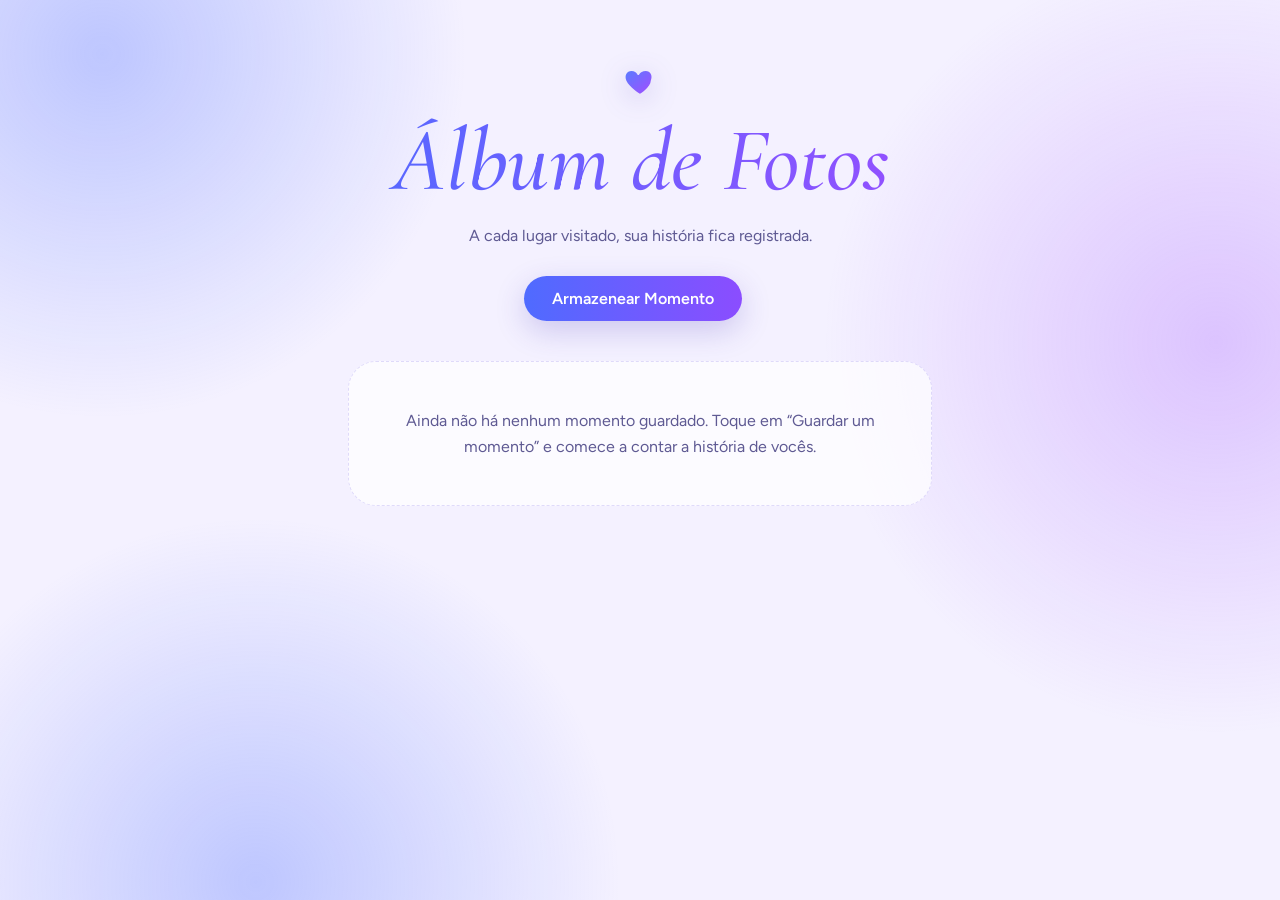
==== index.html @ 03a2c429 "html" ====
<!DOCTYPE html>
<html lang="pt-BR">

<head>
  <meta charset="utf-8">
  <meta name="viewport" content="width=device-width, initial-scale=1">
  <title>Álbum de Fotos</title>

  <!-- Fontes bonitas do Google Fonts (precisa de internet para carregar) -->
  <link rel="stylesheet"
    href="https://fonts.googleapis.com/css2?family=Cormorant+Garamond:ital,wght@0,500;0,600;1,400;1,500&family=Figtree:wght@400;500;600&display=swap">

  <!-- Aqui conectamos o arquivo de estilo (cores, fontes, tamanhos) -->
  <link rel="stylesheet" href="style.css">
</head>

<body>

  <!-- ============ TOPO DA PÁGINA ============ -->
  <header>
    <!-- Coração em degradê. O "gradiente-coracao" também é usado pelos corações entre as fotos -->
    <svg class="coracao" viewBox="0 0 24 24" aria-hidden="true">
      <defs>
        <linearGradient id="gradiente-coracao" x1="0" y1="0" x2="1" y2="1">
          <stop offset="0" stop-color="#5b7bff" /> <!-- azul -->
          <stop offset="1" stop-color="#a24dff" /> <!-- roxo -->
        </linearGradient>
      </defs>
      <path fill="url(#gradiente-coracao)"
        d="M12 21s-7.5-4.6-9.6-9.2C.9 8.4 2.6 5 6 5c2.1 0 3.4 1.1 4.2 2.4.3.5.9.5 1.2 0C12.2 6.1 13.9 5 16 5c3.4 0 5.1 3.4 3.6 6.8C19.5 16.4 12 21 12 21z" />
    </svg>

    <!-- contenteditable: dá para clicar e trocar o título direto na página -->
    <h1 id="titulo" contenteditable="true" spellcheck="false">Álbum de Fotos</h1>

    <p class="frase">A cada lugar visitado, sua história fica registrada.</p>

    <div class="barra">
      <button class="botao-principal" id="botao-adicionar">Armazenear Momento</button>
      <span class="contador" id="contador"></span>
    </div>
  </header>

  <!-- ============ LISTA DE LEMBRANÇAS ============ -->
  <!-- Esta área começa vazia. O arquivo script.js preenche com as fotos. -->
  <main id="lista"></main>

  <!-- ============ JANELA PARA ADICIONAR / EDITAR ============ -->
  <dialog id="janela">
    <form id="formulario" method="dialog">
      <h2 class="titulo-janela" id="titulo-janela">Fotos Armazenadas</h2>

      <div class="linha">
        <label>Data
          <input type="date" id="campo-data" required>
        </label>
        <label>Local
          <input id="campo-local" placeholder="Onde vocês estavam? Ex.: Gramado" required maxlength="80">
        </label>
      </div>

      <label>Mini local
        <input id="campo-mini" placeholder="O cantinho exato. Ex.: o mirante, o café da esquina…" maxlength="80">
      </label>

      <label>Foto
        <input type="file" id="campo-foto" accept="image/*">
      </label>
      <img id="previa" alt="Pré-visualização da foto">

      <label>Nossa história desse dia
        <textarea id="campo-texto"
          placeholder="O que vocês viveram, riram e sentiram? Escreva o que não querem esquecer…"></textarea>
      </label>

      <p class="erro" id="erro" role="alert"></p>

      <div class="botoes">
        <button type="button" class="botao-secundario" id="botao-cancelar">Cancelar</button>
        <button type="submit" class="botao-principal">Guardar</button>
      </div>
    </form>
  </dialog>

  <!-- Aqui conectamos o arquivo com a lógica (adicionar, editar, excluir) -->
  <script src="script.js"></script>
</body>

</html>
---- style.css ----
/* =====================================================
   ESTILO DO ÁLBUM
   Dica: para mudar as cores do site inteiro, mexa só
   na seção "1. CORES" logo abaixo.
   ===================================================== */


/* ---------- 1. CORES ---------- */
/* Variáveis: definimos a cor uma vez e usamos em vários lugares com var(--nome) */
:root {
  --fundo:        #f4f1ff;               /* cor de fundo da página */
  --texto:        #1d1850;               /* cor das letras */
  --texto-suave:  #5f5a93;               /* letras secundárias */
  --azul:         #4f6bff;
  --roxo:         #8b4dff;
  --vidro:        rgba(255,255,255,.72); /* fundo dos cartões (meio transparente) */
  --borda:        rgba(120,100,230,.22);
  --campo:        rgba(255,255,255,.9);  /* fundo dos campos de digitar */
  --sombra:       rgba(70,50,180,.22);
  --brilho-1:     rgba(90,120,255,.35);  /* "manchas" de luz azul no fundo */
  --brilho-2:     rgba(170,100,255,.32); /* "manchas" de luz roxa no fundo */
  --degrade-texto: linear-gradient(90deg, #4f6bff, #9a4dff);
  color-scheme: light;
}

/* Se o celular/computador estiver no modo escuro, trocamos as cores */
@media (prefers-color-scheme: dark) {
  :root {
    --fundo:        #0c0a24;
    --texto:        #f1eeff;
    --texto-suave:  #a9a3e0;
    --azul:         #7b93ff;
    --roxo:         #b58cff;
    --vidro:        rgba(34,28,86,.55);
    --borda:        rgba(160,140,255,.25);
    --campo:        rgba(12,10,40,.6);
    --sombra:       rgba(0,0,0,.5);
    --brilho-1:     rgba(70,100,255,.38);
    --brilho-2:     rgba(150,80,255,.36);
    --degrade-texto: linear-gradient(90deg, #9db0ff, #d2adff);
    color-scheme: dark;
  }
}


/* ---------- 2. BASE DA PÁGINA ---------- */
* {
  box-sizing: border-box; /* o tamanho inclui padding e borda (mais fácil de calcular) */
}

body {
  margin: 0;
  min-height: 100vh;
  font: 400 16px/1.6 Figtree, system-ui, sans-serif;
  color: var(--texto);
  background: var(--fundo);
  overflow-x: hidden;
}

/* Manchas de luz azul e roxa que ficam paradas atrás de tudo */
body::before {
  content: "";
  position: fixed;
  inset: 0;
  z-index: -1;
  pointer-events: none;
  background:
    radial-gradient(520px 520px at 8% 6%,   var(--brilho-1), transparent 70%),
    radial-gradient(560px 560px at 95% 38%, var(--brilho-2), transparent 70%),
    radial-gradient(520px 520px at 20% 98%, var(--brilho-1), transparent 70%);
}


/* ---------- 3. TOPO ---------- */
header {
  max-width: 720px;
  margin: 0 auto;
  padding: 64px 22px 34px;
  text-align: center;
}

.coracao {
  width: 34px;
  height: 34px;
  display: block;
  margin: 0 auto 14px;
  filter: drop-shadow(0 6px 14px var(--sombra));
}

/* Título grande com letras em degradê azul → roxo */
h1 {
  font: italic 500 clamp(3rem, 13vw, 5.6rem)/1 "Cormorant Garamond", Georgia, serif;
  margin: 0;
  padding: .05em .12em;
  background: var(--degrade-texto);
  -webkit-background-clip: text;
  background-clip: text;
  color: transparent;
  outline: none;
}
h1:focus {
  box-shadow: 0 2px 0 var(--roxo); /* sublinhado quando você clica para editar */
}

.frase {
  color: var(--texto-suave);
  margin: 12px 0 0;
}

.barra {
  margin-top: 28px;
  display: flex;
  gap: 14px;
  justify-content: center;
  align-items: center;
  flex-wrap: wrap;
}

.contador {
  color: var(--texto-suave);
  font-size: .95rem;
}


/* ---------- 4. BOTÕES ---------- */
button {
  font: 600 1rem Figtree, sans-serif;
  cursor: pointer;
  border: 0;
  border-radius: 999px; /* deixa o botão bem arredondado */
  padding: 13px 28px;
}

.botao-principal {
  color: #fff;
  background: linear-gradient(90deg, var(--azul), var(--roxo));
  box-shadow: 0 10px 30px var(--sombra);
}

.botao-secundario {
  background: var(--vidro);
  color: var(--texto);
  border: 1px solid var(--borda);
}

/* Contorno visível ao navegar com o teclado (acessibilidade) */
button:focus-visible,
input:focus-visible,
textarea:focus-visible {
  outline: 3px solid var(--roxo);
  outline-offset: 2px;
}


/* ---------- 5. CARTÃO DE CADA LEMBRANÇA ---------- */
main {
  max-width: 620px;
  margin: 0 auto;
  padding: 6px 18px 100px;
}

.cartao {
  border-radius: 30px;
  overflow: hidden; /* corta a foto nos cantos arredondados */
  background: var(--vidro);
  border: 1px solid var(--borda);
  backdrop-filter: blur(18px); /* efeito de vidro fosco */
  -webkit-backdrop-filter: blur(18px);
  box-shadow: 0 24px 60px var(--sombra);
}

/* Área da foto */
.foto {
  position: relative; /* para podermos colocar o texto "em cima" da foto */
  aspect-ratio: 4 / 5;
  max-height: 680px;
  width: 100%;
  background: #241d5c;
}
.foto img {
  width: 100%;
  height: 100%;
  object-fit: cover; /* a foto preenche o espaço sem esticar */
  display: block;
}
/* Sombra roxa escura na parte de baixo da foto, para a letra branca aparecer */
.foto::after {
  content: "";
  position: absolute;
  inset: 0;
  background: linear-gradient(to top, rgba(14,8,56,.9) 0%, rgba(40,20,110,.35) 38%, transparent 62%);
}

/* Data + local + mini local */
.info {
  position: absolute; /* fixa embaixo, em cima da foto */
  left: 0;
  right: 0;
  bottom: 0;
  z-index: 1;
  padding: 26px;
  color: #fff;
}

/* Quando a lembrança NÃO tem foto, as informações aparecem normalmente */
.sem-foto {
  padding: 30px 26px 6px;
}
.sem-foto .info {
  position: static;
  padding: 0;
  color: var(--texto);
}

.data {
  display: inline-block;
  font: 500 .85rem Figtree, sans-serif;
  padding: 5px 14px;
  border-radius: 999px;
  background: rgba(255,255,255,.18);
  border: 1px solid rgba(255,255,255,.3);
  margin: 0 0 10px;
}
.sem-foto .data {
  background: var(--campo);
  border-color: var(--borda);
  color: var(--roxo);
}

.local {
  font: italic 500 clamp(2rem, 8vw, 2.7rem)/1.05 "Cormorant Garamond", Georgia, serif;
  margin: 0;
}

.mini-local {
  margin: 6px 0 0;
  display: flex;
  align-items: center;
  gap: 6px;
  opacity: .9;
  font-size: .98rem;
}
.mini-local svg {
  width: 15px;
  height: 15px;
  flex: none;
}

/* Parte de baixo do cartão: o texto que vocês escreveram */
.conteudo {
  padding: 22px 26px 20px;
}
.texto {
  white-space: pre-wrap; /* respeita as quebras de linha que você digitou */
  margin: 0;
  font: italic 400 1.3rem/1.55 "Cormorant Garamond", Georgia, serif;
}

/* Botões pequenos "Editar" e "Excluir" */
.acoes {
  margin-top: 16px;
  display: flex;
  gap: 16px;
}
.acoes button {
  padding: 0;
  background: none;
  color: var(--texto-suave);
  font-size: .88rem;
  font-weight: 500;
  border-radius: 0;
  text-decoration: underline;
  text-underline-offset: 3px;
}

/* Coração que separa uma lembrança da outra */
.separador {
  display: flex;
  justify-content: center;
  padding: 26px 0;
}
.separador svg {
  width: 20px;
  height: 20px;
  opacity: .85;
}

/* Mensagem de "álbum vazio" */
.vazio {
  text-align: center;
  color: var(--texto-suave);
  padding: 46px 22px;
  border: 1.5px dashed var(--borda);
  border-radius: 28px;
  background: var(--vidro);
}


/* ---------- 6. JANELA DO FORMULÁRIO ---------- */
dialog {
  border: 1px solid var(--borda);
  border-radius: 26px;
  padding: 0;
  width: min(540px, 94vw);
  max-height: 92vh;
  background: var(--fundo);
  color: var(--texto);
  box-shadow: 0 40px 90px rgba(10,5,60,.55);
}
dialog::backdrop { /* o fundo escurecido atrás da janela */
  background: rgba(12,8,50,.62);
  backdrop-filter: blur(4px);
}

form {
  padding: 26px;
  display: grid;
  gap: 14px;
}

.titulo-janela {
  font: italic 500 2rem/1.1 "Cormorant Garamond", Georgia, serif;
  margin: 0;
  background: var(--degrade-texto);
  -webkit-background-clip: text;
  background-clip: text;
  color: transparent;
}

label {
  display: grid;
  gap: 5px;
  font-weight: 500;
  font-size: .9rem;
  color: var(--texto-suave);
}

input,
textarea {
  font: 400 1rem Figtree, sans-serif;
  color: var(--texto);
  background: var(--campo);
  border: 1px solid var(--borda);
  border-radius: 14px;
  padding: 11px 13px;
  width: 100%;
}
textarea {
  min-height: 110px;
  resize: vertical;
}

.linha { /* data e local lado a lado */
  display: grid;
  grid-template-columns: 1fr 1fr;
  gap: 12px;
}

#previa { /* miniatura da foto escolhida */
  display: none; /* o JavaScript mostra quando houver foto */
  max-height: 210px;
  width: 100%;
  object-fit: cover;
  border-radius: 14px;
}

.botoes {
  display: flex;
  gap: 10px;
  justify-content: flex-end;
}

.erro {
  color: #e0457f;
  font-size: .9rem;
  min-height: 1.2em;
  margin: 0;
}


/* ---------- 7. CELULAR ---------- */
/* Em telas pequenas, data e local ficam um embaixo do outro */
@media (max-width: 520px) {
  .linha {
    grid-template-columns: 1fr;
  }
}
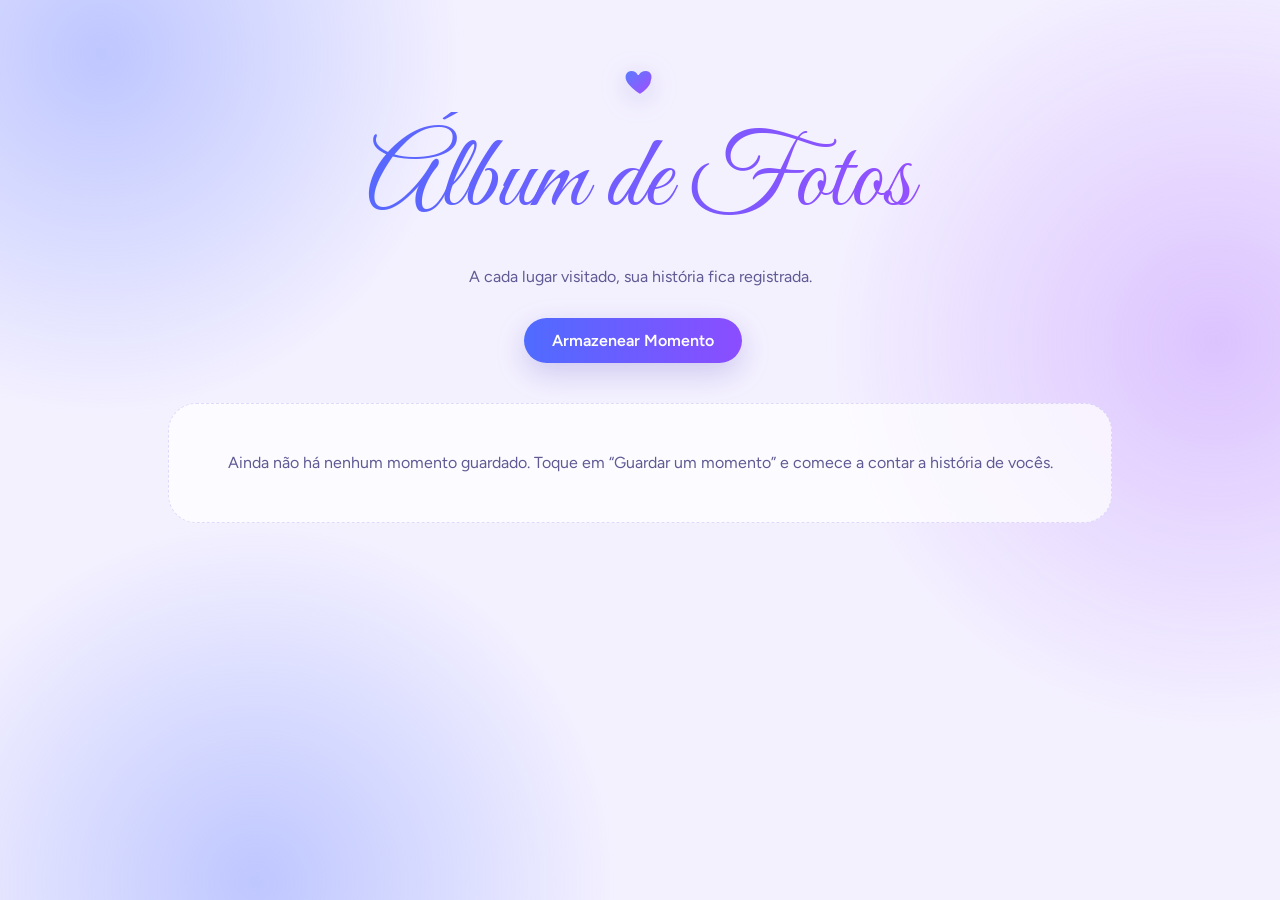
==== commit 09f46ed7: "ficou melhor" ====
--- a/index.html
+++ b/index.html
@@ -8,7 +8,7 @@
 
   <!-- Fontes bonitas do Google Fonts (precisa de internet para carregar) -->
   <link rel="stylesheet"
-    href="https://fonts.googleapis.com/css2?family=Cormorant+Garamond:ital,wght@0,500;0,600;1,400;1,500&family=Figtree:wght@400;500;600&display=swap">
+    href="https://fonts.googleapis.com/css2?family=Great+Vibes&family=Cormorant+Garamond:ital,wght@0,500;0,600;1,400;1,500&family=Figtree:wght@400;500;600&display=swap">
 
   <!-- Aqui conectamos o arquivo de estilo (cores, fontes, tamanhos) -->
   <link rel="stylesheet" href="style.css">
--- a/style.css
+++ b/style.css
@@ -8,17 +8,24 @@
 /* ---------- 1. CORES ---------- */
 /* Variáveis: definimos a cor uma vez e usamos em vários lugares com var(--nome) */
 :root {
-  --fundo:        #f4f1ff;               /* cor de fundo da página */
-  --texto:        #1d1850;               /* cor das letras */
-  --texto-suave:  #5f5a93;               /* letras secundárias */
-  --azul:         #4f6bff;
-  --roxo:         #8b4dff;
-  --vidro:        rgba(255,255,255,.72); /* fundo dos cartões (meio transparente) */
-  --borda:        rgba(120,100,230,.22);
-  --campo:        rgba(255,255,255,.9);  /* fundo dos campos de digitar */
-  --sombra:       rgba(70,50,180,.22);
-  --brilho-1:     rgba(90,120,255,.35);  /* "manchas" de luz azul no fundo */
-  --brilho-2:     rgba(170,100,255,.32); /* "manchas" de luz roxa no fundo */
+  --fundo: #f4f1ff;
+  /* cor de fundo da página */
+  --texto: #1d1850;
+  /* cor das letras */
+  --texto-suave: #5f5a93;
+  /* letras secundárias */
+  --azul: #4f6bff;
+  --roxo: #8b4dff;
+  --vidro: rgba(255, 255, 255, .72);
+  /* fundo dos cartões (meio transparente) */
+  --borda: rgba(120, 100, 230, .22);
+  --campo: rgba(255, 255, 255, .9);
+  /* fundo dos campos de digitar */
+  --sombra: rgba(70, 50, 180, .22);
+  --brilho-1: rgba(90, 120, 255, .35);
+  /* "manchas" de luz azul no fundo */
+  --brilho-2: rgba(170, 100, 255, .32);
+  /* "manchas" de luz roxa no fundo */
   --degrade-texto: linear-gradient(90deg, #4f6bff, #9a4dff);
   color-scheme: light;
 }
@@ -26,17 +33,17 @@
 /* Se o celular/computador estiver no modo escuro, trocamos as cores */
 @media (prefers-color-scheme: dark) {
   :root {
-    --fundo:        #0c0a24;
-    --texto:        #f1eeff;
-    --texto-suave:  #a9a3e0;
-    --azul:         #7b93ff;
-    --roxo:         #b58cff;
-    --vidro:        rgba(34,28,86,.55);
-    --borda:        rgba(160,140,255,.25);
-    --campo:        rgba(12,10,40,.6);
-    --sombra:       rgba(0,0,0,.5);
-    --brilho-1:     rgba(70,100,255,.38);
-    --brilho-2:     rgba(150,80,255,.36);
+    --fundo: #0c0a24;
+    --texto: #f1eeff;
+    --texto-suave: #a9a3e0;
+    --azul: #7b93ff;
+    --roxo: #b58cff;
+    --vidro: rgba(34, 28, 86, .55);
+    --borda: rgba(160, 140, 255, .25);
+    --campo: rgba(12, 10, 40, .6);
+    --sombra: rgba(0, 0, 0, .5);
+    --brilho-1: rgba(70, 100, 255, .38);
+    --brilho-2: rgba(150, 80, 255, .36);
     --degrade-texto: linear-gradient(90deg, #9db0ff, #d2adff);
     color-scheme: dark;
   }
@@ -45,7 +52,8 @@
 
 /* ---------- 2. BASE DA PÁGINA ---------- */
 * {
-  box-sizing: border-box; /* o tamanho inclui padding e borda (mais fácil de calcular) */
+  box-sizing: border-box;
+  /* o tamanho inclui padding e borda (mais fácil de calcular) */
 }
 
 body {
@@ -65,7 +73,7 @@
   z-index: -1;
   pointer-events: none;
   background:
-    radial-gradient(520px 520px at 8% 6%,   var(--brilho-1), transparent 70%),
+    radial-gradient(520px 520px at 8% 6%, var(--brilho-1), transparent 70%),
     radial-gradient(560px 560px at 95% 38%, var(--brilho-2), transparent 70%),
     radial-gradient(520px 520px at 20% 98%, var(--brilho-1), transparent 70%);
 }
@@ -89,17 +97,19 @@
 
 /* Título grande com letras em degradê azul → roxo */
 h1 {
-  font: italic 500 clamp(3rem, 13vw, 5.6rem)/1 "Cormorant Garamond", Georgia, serif;
+  font: 400 clamp(3.6rem, 16vw, 6.5rem)/1.15 "Great Vibes", cursive;
   margin: 0;
-  padding: .05em .12em;
+  padding: .1em .2em;
   background: var(--degrade-texto);
   -webkit-background-clip: text;
   background-clip: text;
   color: transparent;
   outline: none;
 }
+
 h1:focus {
-  box-shadow: 0 2px 0 var(--roxo); /* sublinhado quando você clica para editar */
+  box-shadow: 0 2px 0 var(--roxo);
+  /* sublinhado quando você clica para editar */
 }
 
 .frase {
@@ -127,7 +137,8 @@
   font: 600 1rem Figtree, sans-serif;
   cursor: pointer;
   border: 0;
-  border-radius: 999px; /* deixa o botão bem arredondado */
+  border-radius: 999px;
+  /* deixa o botão bem arredondado */
   padding: 13px 28px;
 }
 
@@ -161,39 +172,46 @@
 
 .cartao {
   border-radius: 30px;
-  overflow: hidden; /* corta a foto nos cantos arredondados */
+  overflow: hidden;
+  /* corta a foto nos cantos arredondados */
   background: var(--vidro);
   border: 1px solid var(--borda);
-  backdrop-filter: blur(18px); /* efeito de vidro fosco */
+  backdrop-filter: blur(18px);
+  /* efeito de vidro fosco */
   -webkit-backdrop-filter: blur(18px);
   box-shadow: 0 24px 60px var(--sombra);
 }
 
 /* Área da foto */
 .foto {
-  position: relative; /* para podermos colocar o texto "em cima" da foto */
+  position: relative;
+  /* para podermos colocar o texto "em cima" da foto */
   aspect-ratio: 4 / 5;
   max-height: 680px;
   width: 100%;
   background: #241d5c;
 }
+
 .foto img {
   width: 100%;
   height: 100%;
-  object-fit: cover; /* a foto preenche o espaço sem esticar */
+  object-fit: cover;
+  /* a foto preenche o espaço sem esticar */
   display: block;
 }
+
 /* Sombra roxa escura na parte de baixo da foto, para a letra branca aparecer */
 .foto::after {
   content: "";
   position: absolute;
   inset: 0;
-  background: linear-gradient(to top, rgba(14,8,56,.9) 0%, rgba(40,20,110,.35) 38%, transparent 62%);
+  background: linear-gradient(to top, rgba(14, 8, 56, .9) 0%, rgba(40, 20, 110, .35) 38%, transparent 62%);
 }
 
 /* Data + local + mini local */
 .info {
-  position: absolute; /* fixa embaixo, em cima da foto */
+  position: absolute;
+  /* fixa embaixo, em cima da foto */
   left: 0;
   right: 0;
   bottom: 0;
@@ -206,6 +224,7 @@
 .sem-foto {
   padding: 30px 26px 6px;
 }
+
 .sem-foto .info {
   position: static;
   padding: 0;
@@ -217,10 +236,11 @@
   font: 500 .85rem Figtree, sans-serif;
   padding: 5px 14px;
   border-radius: 999px;
-  background: rgba(255,255,255,.18);
-  border: 1px solid rgba(255,255,255,.3);
+  background: rgba(255, 255, 255, .18);
+  border: 1px solid rgba(255, 255, 255, .3);
   margin: 0 0 10px;
 }
+
 .sem-foto .data {
   background: var(--campo);
   border-color: var(--borda);
@@ -240,6 +260,7 @@
   opacity: .9;
   font-size: .98rem;
 }
+
 .mini-local svg {
   width: 15px;
   height: 15px;
@@ -250,8 +271,10 @@
 .conteudo {
   padding: 22px 26px 20px;
 }
+
 .texto {
-  white-space: pre-wrap; /* respeita as quebras de linha que você digitou */
+  white-space: pre-wrap;
+  /* respeita as quebras de linha que você digitou */
   margin: 0;
   font: italic 400 1.3rem/1.55 "Cormorant Garamond", Georgia, serif;
 }
@@ -262,6 +285,7 @@
   display: flex;
   gap: 16px;
 }
+
 .acoes button {
   padding: 0;
   background: none;
@@ -279,6 +303,7 @@
   justify-content: center;
   padding: 26px 0;
 }
+
 .separador svg {
   width: 20px;
   height: 20px;
@@ -305,10 +330,12 @@
   max-height: 92vh;
   background: var(--fundo);
   color: var(--texto);
-  box-shadow: 0 40px 90px rgba(10,5,60,.55);
-}
-dialog::backdrop { /* o fundo escurecido atrás da janela */
-  background: rgba(12,8,50,.62);
+  box-shadow: 0 40px 90px rgba(10, 5, 60, .55);
+}
+
+dialog::backdrop {
+  /* o fundo escurecido atrás da janela */
+  background: rgba(12, 8, 50, .62);
   backdrop-filter: blur(4px);
 }
 
@@ -345,19 +372,23 @@
   padding: 11px 13px;
   width: 100%;
 }
+
 textarea {
   min-height: 110px;
   resize: vertical;
 }
 
-.linha { /* data e local lado a lado */
+.linha {
+  /* data e local lado a lado */
   display: grid;
   grid-template-columns: 1fr 1fr;
   gap: 12px;
 }
 
-#previa { /* miniatura da foto escolhida */
-  display: none; /* o JavaScript mostra quando houver foto */
+#previa {
+  /* miniatura da foto escolhida */
+  display: none;
+  /* o JavaScript mostra quando houver foto */
   max-height: 210px;
   width: 100%;
   object-fit: cover;
@@ -385,3 +416,91 @@
     grid-template-columns: 1fr;
   }
 }
+
+/* =====================================================
+   FOTOS EM 2 COLUNAS
+   ===================================================== */
+
+main {
+  max-width: 980px;
+  /* mais largo, para caberem 2 cartões lado a lado */
+  display: grid;
+  grid-template-columns: repeat(2, 1fr);
+  /* 2 colunas do mesmo tamanho */
+  gap: 22px;
+  /* espaço entre os cartões */
+  align-items: start;
+  /* cada cartão tem a altura do próprio conteúdo */
+}
+
+/* Os corações entre as fotos não fazem sentido em colunas, então escondemos */
+.separador {
+  display: none;
+}
+
+/* A mensagem de "álbum vazio" ocupa as duas colunas */
+.vazio {
+  grid-column: 1 / -1;
+}
+
+/* Como os cartões ficaram mais estreitos, diminuímos um pouco as letras */
+.cartao {
+  border-radius: 24px;
+}
+
+.info {
+  padding: 18px;
+}
+
+.data {
+  font-size: .75rem;
+  padding: 4px 11px;
+}
+
+.local {
+  font-size: clamp(1.4rem, 3.4vw, 2rem);
+}
+
+.mini-local {
+  font-size: .85rem;
+}
+
+.conteudo {
+  padding: 16px 18px 16px;
+}
+
+.texto {
+  font-size: 1.1rem;
+}
+
+/* No celular, mantém 2 colunas, só que mais compactas */
+@media (max-width: 520px) {
+  main {
+    gap: 12px;
+    padding: 6px 12px 80px;
+  }
+
+  .cartao {
+    border-radius: 18px;
+  }
+
+  .info {
+    padding: 12px;
+  }
+
+  .local {
+    font-size: 1.15rem;
+  }
+
+  .mini-local {
+    font-size: .75rem;
+  }
+
+  .conteudo {
+    padding: 12px;
+  }
+
+  .texto {
+    font-size: .95rem;
+  }
+}
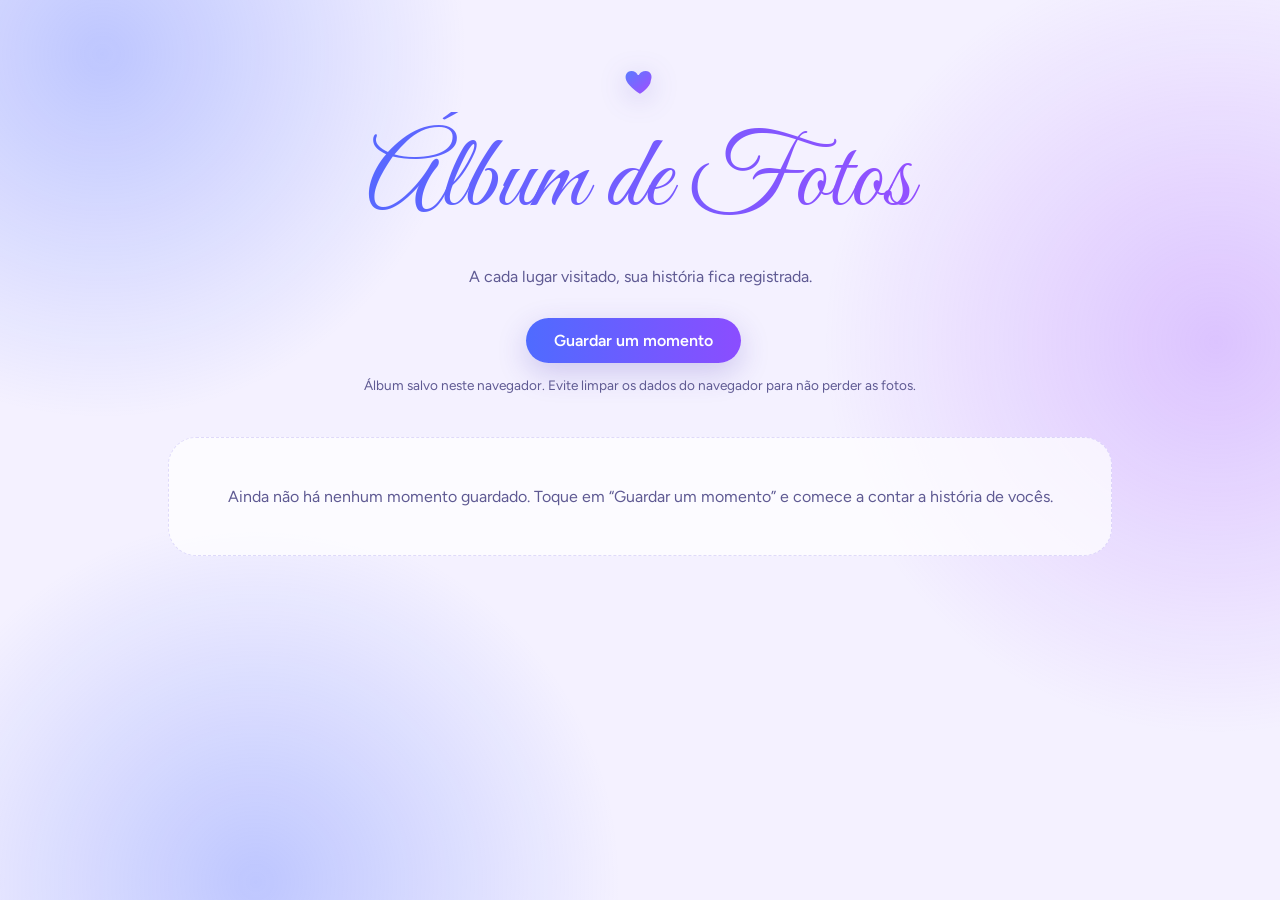
==== commit 8661f62e: "storege" ====
--- a/index.html
+++ b/index.html
@@ -36,9 +36,10 @@
     <p class="frase">A cada lugar visitado, sua história fica registrada.</p>
 
     <div class="barra">
-      <button class="botao-principal" id="botao-adicionar">Armazenear Momento</button>
+      <button class="botao-principal" id="botao-adicionar" disabled>Guardar um momento</button>
       <span class="contador" id="contador"></span>
     </div>
+    <p class="status" id="status" role="status" aria-live="polite">Carregando álbum...</p>
   </header>
 
   <!-- ============ LISTA DE LEMBRANÇAS ============ -->
--- a/style.css
+++ b/style.css
@@ -131,6 +131,16 @@
   font-size: .95rem;
 }
 
+.status {
+  color: var(--texto-suave);
+  font-size: .85rem;
+  margin: 12px 0 0;
+}
+
+.status-erro {
+  color: #e0457f;
+}
+
 
 /* ---------- 4. BOTÕES ---------- */
 button {
@@ -160,6 +170,11 @@
 textarea:focus-visible {
   outline: 3px solid var(--roxo);
   outline-offset: 2px;
+}
+
+button:disabled {
+  cursor: wait;
+  opacity: .65;
 }
 
 
